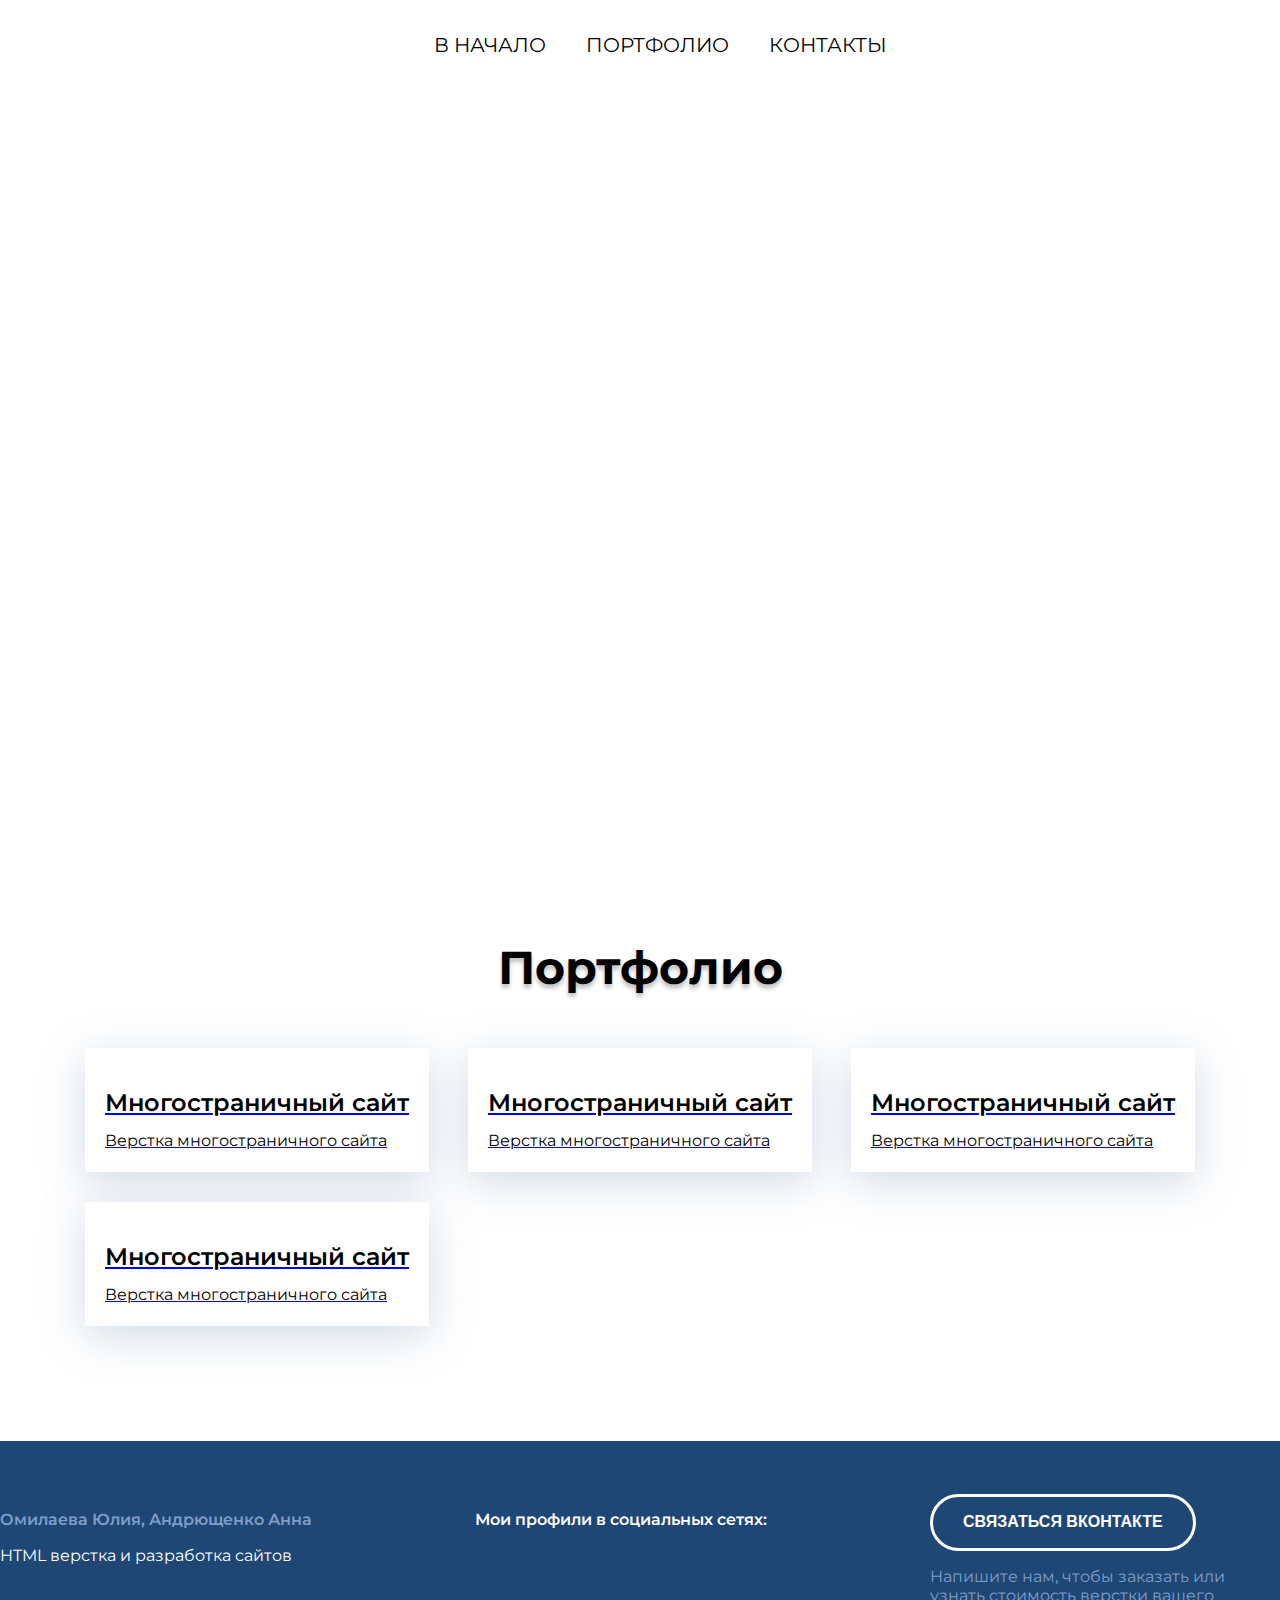
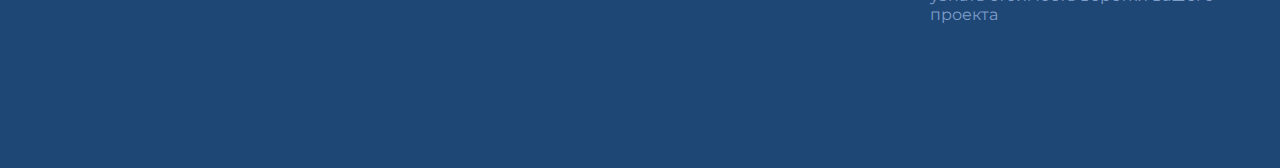
==== index.html @ 437d43bd "init commit" ====
<!DOCTYPE html>
<html lang="en">
<head>
    <meta charset="UTF-8">
    <meta name="viewport" content="width=device-width, initial-scale=1.0">
    <title>Портфолио</title>
    <link rel="stylesheet" href="Css/style.css">
    <link href="https://fonts.googleapis.com/css2?family=Montserrat:wght@400;600;700&display=swap" rel="stylesheet">
    <link rel="stylesheet" href="Css/media.css">
</head>
<body>

    <header id="header">
        <div class="header">
           <nav>
               <ul>
                <li><a href="#">В начало</a></li>
                <li><a href="#Portfolio">Портфолио</a></li>
                <li><a href="#Contacts">Контакты</a></li>
            </ul>
        </nav>
            <h1>Yulya Omilaeva</h1>
            <p class="subtitle">Флирансер, веб-разработчик, <br>создание сайтов</p>
            <div class="header-arrow">
                    <img src="image/arrow.png">
                 </div>
        </div>
    </header>
    <main>
        <div class="contarner portfolio">
            <h2>Портфолио</h2>
            <div class="card-wripper">
                <a href="page1.html">
                    <div class="card">
                        <img src="Image/rabota4.jpg" alt="">
                        <h3>Многостраничный сайт</h3>
                        <p>Верстка многостраничного сайта</p>
                    </div>
                </a>
                <a href="page1.html">
                <div class="card">
                    <img src="Image/rabota1.jpg" alt="">
                    <h3>Многостраничный сайт</h3>
                    <p>Верстка многостраничного сайта</p>
                </div>
                </a>
                <a href="page1.html">
                <div class="card">
                    <img src="Image/rabota2.jpg" alt="">
                    <h3>Многостраничный сайт</h3>
                    <p>Верстка многостраничного сайта</p>
                </div>
            </a>
                <a href="page1.html">
                <div class="card">
                    <img src="Image/rabota3.jpg" alt="">
                    <h3>Многостраничный сайт</h3>
                    <p>Верстка многостраничного сайта</p>
                </div>
            </a>
          </div>
        </div>
    </main>
    <footer>
        <div class="container">
            <div class="footer-wrapper">
            <div class="footer-block">
                <h3 class="footer-copy">Омилаева Юлия, Андрющенко Анна</h3>
                <p>HTML верстка и разработка сайтов</p>
            </div>
            <div class="footer-block">
                <h3 class="footer-link">Мои профили в социальных сетях:</h3>
                <div class="footer-icons">
                    <img src="Image/instagram 1.svg" alt="">
                    <img src="Image/facebook-f 1.svg" alt="">
                    <img src="Image/github-brands.svg" alt="">
                    <img src="Image/linkedin-in-brands.svg" alt="">
                    <img src="Image/vk-brands 1.svg" alt="">
                </div>
            </div>
            <div class="footer-block">
                <button class="footer-btn" onclick="window.location.href = 'https://vk.com/public_bubblek_dn';">Связаться вконтакте</button>
                <p class="footer-copy">Напишите нам, чтобы заказать или узнать стоимость верстки вашего проекта</p>
            </div>
        </div>
        </div>
    </footer>
    <script src="libs/jquery/jquery-3.5.1.min.js"></script>
    <script src="libs/vide/jquery.vide.min.js"></script>
    <script src="js/main.js"></script>
    </body>
    </html>
---- Css/style.css ----
* {
    box-sizing: border-box;
}

img {
    max-width: 100%;
}

header ul {
 
    display: flex;
    justify-content: center;
    align-items: center;
}

header li {
    display: block;
    padding: 0px 20px;
    font-size: 20px;
    text-transform: uppercase;
}


header li a {
    text-decoration: none;
    color: rgb(0, 0, 0);
}

header ul:hover li a {
    filter: blur(3px);
}

header ul:hover li a:hover {
    color: #665bfa;
    filter: blur(0px);
    
}

.header {
    display: flex;
    flex-direction: column;
    justify-content: center;
    align-items: center;
    width: 100%;
     height: 100vh;
     /*background-image: url(../image/main.jpg);*/
     background-size: cover;
     background-position: center;
}

.none {
    display:  none;
}
.contarner {
 max-width: 1110px;
 margin-left: auto;
 margin-right: auto;
}

body,h1,p {
    margin: 0;
    font-family: 'Montserrat', sans-serif;
}
h1 {
font-weight: bold;
font-size: 56px;
line-height: 130%;
text-align: center;
color: #fff;
}
.subtitle {
font-weight: bold;
font-size: 16px;
line-height: 150%;
text-align: center;
letter-spacing: 0.2em;
text-transform: uppercase;
color: #fff;
margin-top: 25px;
}

.header-arrow {
    position: absolute;
    bottom: 0;
}
/* Секция для портфолио */
main {

    padding-bottom: 85px;
}

.portfolio h2 {
    font-weight: bold;
    font-size: 46px;
    line-height: 130%;
    margin-bottom: 50px;
    text-align: center;
    color: #000000;
    text-shadow: 0px 4px 4px rgba(0, 0, 0, 0.25);
}

.card {
    background-color: #fff;
    max-width: 540px;
    padding: 20px;
    margin-bottom: 30px;
    box-shadow: 0px 10px 40px rgba(126, 155, 189, 0.35);
}

.card h3 {
    font-family: Montserrat;
    font-style: normal;
    font-weight: 600;
    font-size: 24px;
    line-height: 130%;
    margin: 0;
    color: #000000;
}

.card p {
    font-family: Montserrat;
    font-style: normal;
    font-weight: normal;
    font-size: 16px;
    line-height: 130%;
    margin-top: 13px;
    color: #000000;
}

.card-wripper {
    display: flex;
    flex-wrap: wrap;
    justify-content: space-between;
    
}

    
footer {
    background-color: #1E4776;
    padding-top: 53px;
    padding-bottom: 129px;
    color: #ffffff;
 }

.footer-wrapper {
    display: flex;
    flex-wrap: wrap;
    justify-content: space-between;
}

.footer-block {
    max-width: 350px;
 }

 footer h3 {
    font-weight: 600;
    font-size: 16px;
    line-height: 130%;
 }
 
.footer-copy {
    color: #7E9EC9;
    margin-bottom: 15px;
}

.footer-icons {
    margin-top: 16px;
    display: flex;
    flex-wrap: wrap;
}

.footer-icons img {
    padding-right: 35px;
}

.footer-btn {
    max-width: 278px;
    padding: 15px 30px;
    border: 3px solid #FFFFFF;
    box-sizing: border-box;
    border-radius: 50px;
    background-color: transparent;
    color: #ffffff;
    font-weight: bold;
    font-size: 16px;
    line-height: 130%;
    text-transform: uppercase;
    margin-bottom: 16px;
    transition: all 0.2s ease-in-out;

}
.footer-btn:hover{
    background-color: #ffffff;
    color:#1E4776;

    /* transform: translateY(-15px); */
}
.portfolio a:hover {
    color: rgb(162, 189, 238);
    transform: translateY(-15px);
}
header nav {
position: absolute;
padding-bottom: 90vh;
}









.forest-travel{
    font-weight: bold;
    font-size: 46px;
    line-height: 130%;
    text-align: center;
    color: #000000;
   
    }
    .main-img {
        max-width: 100%;
        text-align: center;
    }

    .main-img img {
        max-width: 100%;
    }
    .text-main{
    max-width: 720px;
    margin: auto;
    font-style: normal;
    font-weight: normal;
    font-size: 16px;
    line-height: 150%;
    text-align: center;
    color: #000000;
    }
    .text-url{
    max-width: 720px;
    margin:auto;
    margin-top: 15px;
    font-style: normal;
    font-weight: normal;
    font-size: 16px;
    line-height: 150%;
    text-align: center;
    color: #000000;
    margin-bottom: 60px;
    }
    .url{
        color: #275BEC;
    }
    .main-button{
        margin-top: 80px ;
        margin:auto;
        text-align: center;
    }
    .button-main{
    padding: 20px 30px;
    border: 3px solid  #275BEC;;
    box-sizing: border-box;
    border-radius: 50px;
    background-color: transparent;
    color: #275BEC;
    font-weight: bold;
    font-size: 16px;
    line-height: 130%;
    text-transform: uppercase;
    margin-bottom: 120px;
    }
---- Css/media.css ----
@media(max-width: 1080px) {

.card {
    width: calc(50% - 15px);
}
footer {
    padding-top: 40px;
    padding-bottom: 10px;
}
.wripper-footer {
    flex-direction: column-reverse;
    text-align: center;
    align-items: center;
    }
.footer-col {
    margin-bottom: 5px;
}
}

@media(max-width: 760px) {
h1 {
    font-size: 36px;
}   
header li a {
    font-size: 13px;
}
.portfolio h2 {
    font-size: 32px;
    margin-bottom: 40px;

}
.main {
    padding-bottom: 30px;
}

.card {
    max-width: 530px;
    width: 100%;
    }
    .card-wripper {
      justify-content: center;
        
    }
.footer-row {
    padding-right: 0;
    width: 80%;
}
}
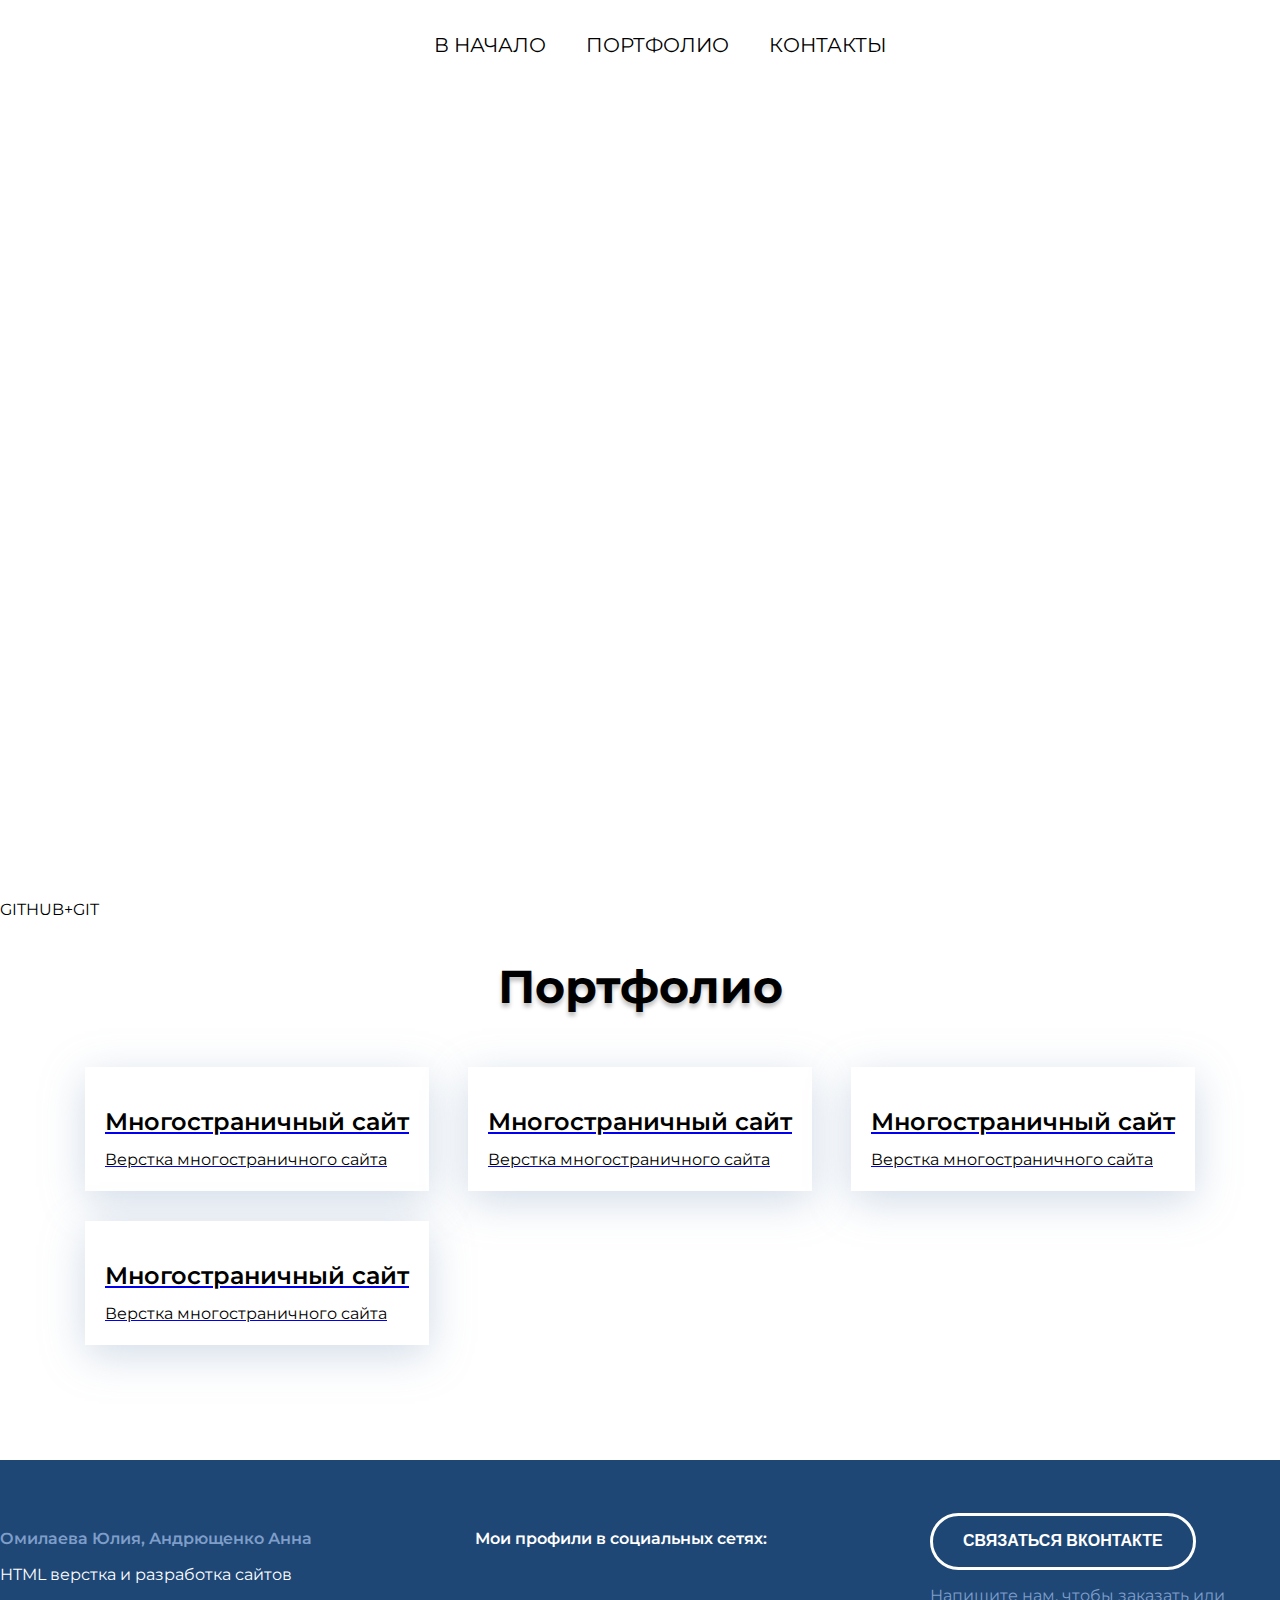
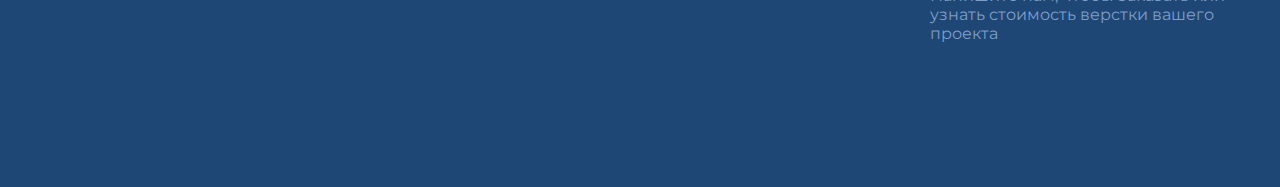
==== commit 2926f7a9: "first commit" ====
--- a/index.html
+++ b/index.html
@@ -26,6 +26,7 @@
                  </div>
         </div>
     </header>
+    <p>GITHUB+GIT</p>
     <main>
         <div class="contarner portfolio">
             <h2>Портфолио</h2>
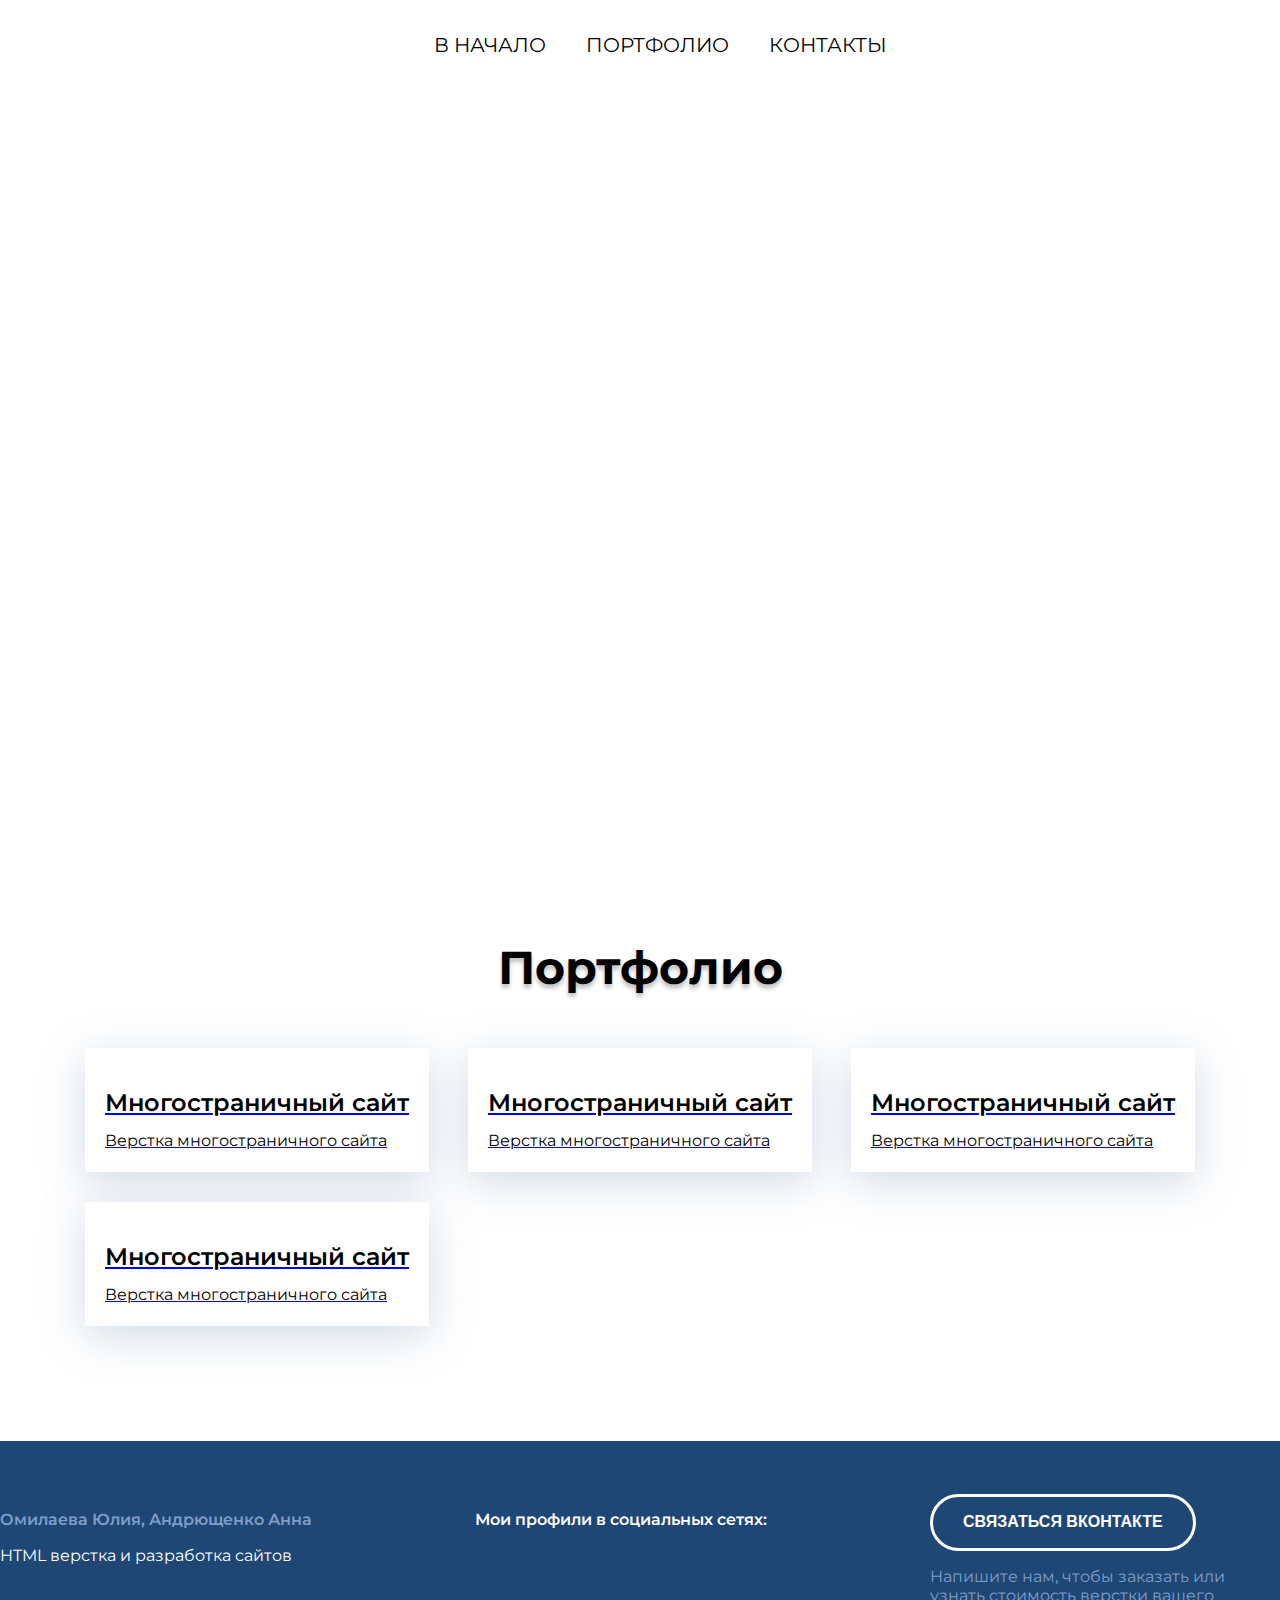
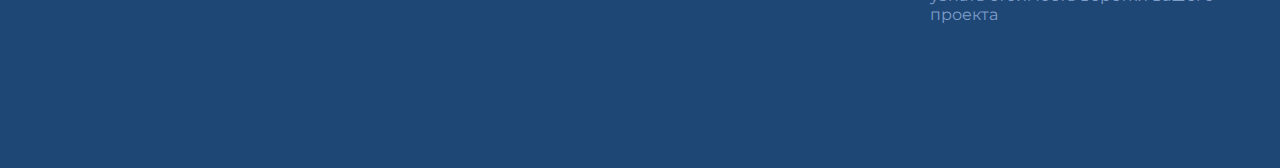
==== commit e8dbf677: "first commit" ====
--- a/index.html
+++ b/index.html
@@ -26,7 +26,6 @@
                  </div>
         </div>
     </header>
-    <p>GITHUB+GIT</p>
     <main>
         <div class="contarner portfolio">
             <h2>Портфолио</h2>
